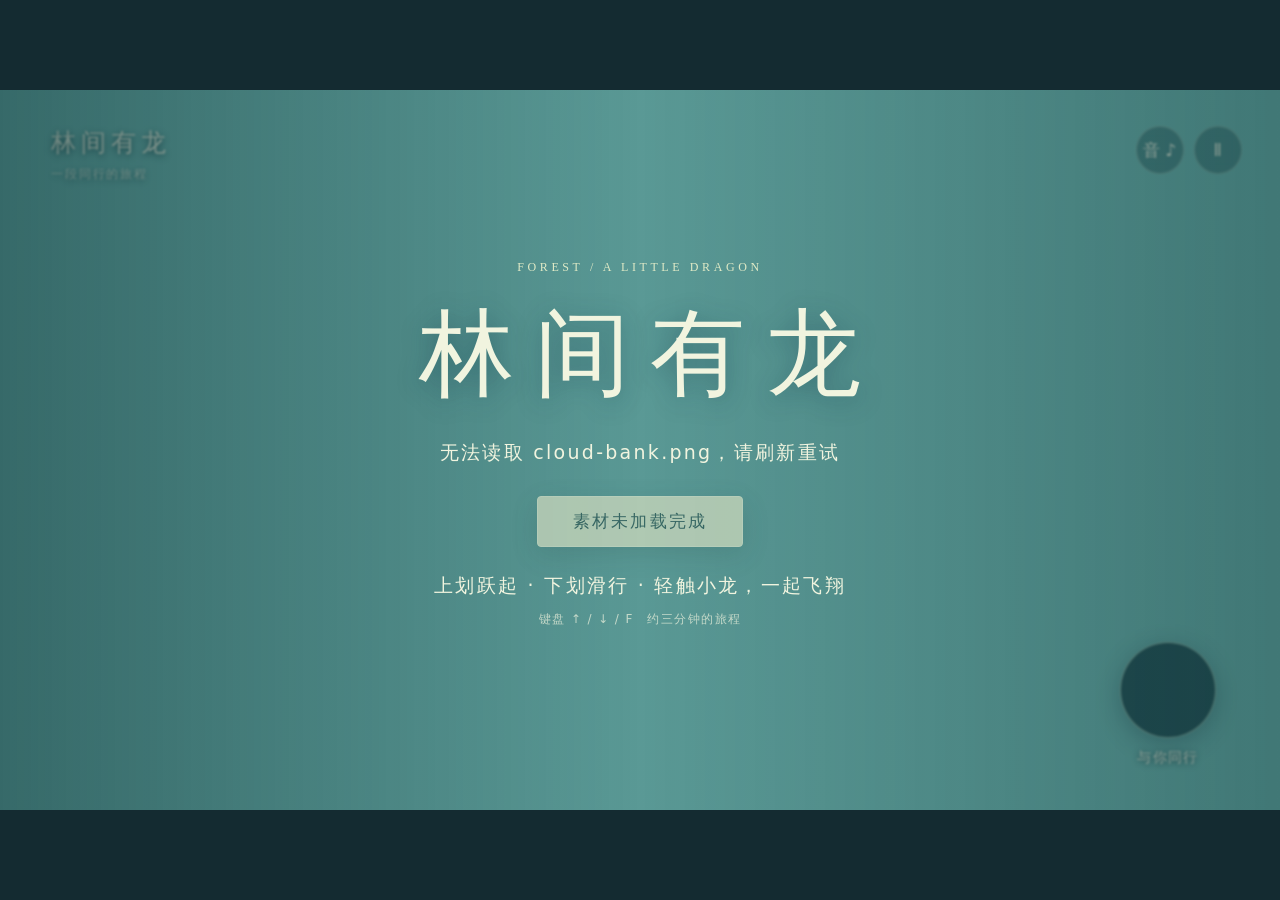
==== index.html @ c68672a9 "Add files via upload" ====
<!doctype html><html lang="zh-CN"><head><meta charset="utf-8"><meta name="viewport" content="width=device-width,initial-scale=1,viewport-fit=cover"><title>林间有龙 · 一段同行的旅程</title><meta name="description" content="用指尖跨过森林，与小黑龙一起长大，学会告别。"><link rel="icon" href="data:image/svg+xml,%3Csvg xmlns='http://www.w3.org/2000/svg' viewBox='0 0 32 32'%3E%3Crect width='32' height='32' rx='8' fill='%232b4546'/%3E%3Cpath d='M7 22Q9 7 25 7Q23 24 7 22' fill='%23b7dfb8'/%3E%3C/svg%3E"><link rel="stylesheet" href="style.css"></head><body>
<main id="stage" aria-label="林间有龙游戏"><canvas id="scene" width="1280" height="720" aria-label="向上划跳跃，向下划滑行，点击小龙飞越裂谷"></canvas>
<div class="top"><span id="chapter">林间有龙<span class="small">一段同行的旅程</span></span><div class="tools"><button id="sound" aria-label="打开声音" title="声音">音 ♪</button><button id="pause" aria-label="暂停" title="暂停">Ⅱ</button></div></div>
<div id="hint" role="status" aria-live="polite"></div><div id="caption"></div>
<button id="companion" aria-label="呼唤小黑龙"><span id="ring"></span><canvas id="portrait" width="100" height="100"></canvas><span id="companionLabel">与你同行</span></button>
<section id="cover"><div class="eyebrow">FOREST / A LITTLE DRAGON</div><h1>林间有龙</h1><p class="intro">穿过森林，和你一起长大。</p><button id="start" disabled>正在唤醒森林…</button><p class="controls">上划跃起 · 下划滑行 · 轻触小龙，一起飞翔</p><p class="keys">键盘 ↑ / ↓ / F　约三分钟的旅程</p></section>
<section id="pauseCover" hidden><h2>在林间歇一会儿</h2><button id="resume">继续旅程</button></section>
<section id="endCover" hidden><span class="eyebrow">THE FOREST REMEMBERS</span><h2>林间有龙</h2><p>有些同行，留在了风里。</p><button id="replay">再走一遍</button></section>
<div id="rotate">横过手机，森林会更宽阔。<small>建议横屏体验</small></div>
</main><script src="assets/branch-profile.js"></script><script src="engine.js"></script><script src="music.js"></script><script src="motion.js"></script><script src="game.js"></script></body></html>
---- style.css ----
*{box-sizing:border-box}html,body{margin:0;width:100%;height:100%;overflow:hidden;background:#142b31;color:#f1f4df;font-family:"Microsoft YaHei",system-ui,sans-serif}body{display:grid;place-items:center}button{font:inherit;cursor:pointer;color:inherit;touch-action:manipulation}button:focus-visible{outline:3px solid #f6db87;outline-offset:5px}#stage{width:min(100vw,177.7778vh);height:min(100vh,56.25vw);position:relative;overflow:hidden;background:#70b8b0;isolation:isolate;touch-action:none}#scene{display:block;width:100%;height:100%;touch-action:none}.top{position:absolute;left:4%;right:3%;top:5%;display:flex;justify-content:space-between;align-items:start;pointer-events:none;text-shadow:0 2px 7px #183e43}#chapter{font-family:Georgia,"STKaiti","KaiTi",serif;letter-spacing:.2em;font-size:clamp(16px,2vw,25px)}.small{display:block;font:12px system-ui;letter-spacing:.15em;margin-top:7px;opacity:.8}.tools{display:flex;gap:10px;pointer-events:auto}.tools button{border:1px solid #f0f4d74a;background:#153d4360;backdrop-filter:blur(5px);width:48px;height:48px;border-radius:50%;font-size:17px}#hint{position:absolute;top:17%;left:50%;transform:translateX(-50%);padding:10px 22px;background:#153b43d9;border:1px solid #c1dfd54a;border-radius:25px;font-size:clamp(14px,1.6vw,20px);white-space:nowrap;transition:opacity .3s;pointer-events:none}#hint:empty{opacity:0}#caption{position:absolute;bottom:10%;left:15%;right:15%;text-align:center;text-shadow:0 2px 8px #142a31;font-family:"STKaiti","KaiTi",serif;font-size:clamp(16px,2vw,26px);letter-spacing:.1em;pointer-events:none}#companion{position:absolute;right:5%;bottom:10%;width:clamp(58px,7.5vw,96px);height:clamp(58px,7.5vw,96px);padding:5px;border:1px solid #cee9ca9c;border-radius:50%;background:#173c43d9;box-shadow:0 6px 25px #142d3d55;transition:opacity .3s,box-shadow .3s;z-index:3}#companion.ready{box-shadow:0 0 0 7px #ebecb318,0 0 34px #e8e9a87a;border-color:#f6ebb8}#portrait{width:100%;height:100%;border-radius:50%}#ring{position:absolute;inset:-5px;border-radius:50%;border:3px solid transparent;pointer-events:none}#companionLabel{position:absolute;top:calc(100% + 12px);left:50%;transform:translateX(-50%);font-size:14px;letter-spacing:.1em;white-space:nowrap;text-shadow:0 1px 6px #122c33}section{position:absolute;inset:0;display:flex;flex-direction:column;align-items:center;justify-content:center;text-align:center;z-index:5;background:linear-gradient(90deg,#12383c9c,#183c4540,#12383c80);backdrop-filter:blur(1px)}section[hidden]{display:none}.eyebrow{font:12px Georgia,serif;letter-spacing:.3em;color:#e0eac6}h1{font-family:"STKaiti","KaiTi",Georgia,serif;font-weight:normal;font-size:clamp(38px,7.4vw,96px);letter-spacing:.22em;margin:16px 0 2px;padding-left:.22em;text-shadow:0 4px 24px #0b374862}h2{font-family:"STKaiti","KaiTi",serif;font-size:clamp(28px,4vw,50px);font-weight:normal;letter-spacing:.12em}section p{font-size:clamp(14px,1.6vw,19px);letter-spacing:.12em}.intro{margin-bottom:30px}section button{padding:13px 35px;background:#e7e8c6;color:#234845;border:1px solid #f5f3d4;border-radius:4px;box-shadow:0 8px 28px #173b3640;font-size:17px;letter-spacing:.12em;min-height:48px}section button:disabled{opacity:.6;cursor:wait}.controls{margin:26px 12px 0}.keys{opacity:.7;font-size:12px}#rotate{display:none}#endCover{background:#173a459c}#pauseCover{background:#153b43c9}@media(orientation:portrait){#rotate{position:fixed;bottom:12%;left:0;width:100%;display:block;text-align:center;color:#c4dcd2;font-size:16px;line-height:2}#rotate small{display:block;opacity:.65}.small,.keys{display:none}.tools button{width:40px;height:40px}.top{top:3%}#companion{right:5%;bottom:16%}.controls{font-size:12px;margin-top:12px}section .intro{margin:8px 0 16px}section button{padding:8px 22px}#companionLabel{font-size:12px;top:100%}}@media(prefers-reduced-motion:reduce){*{scroll-behavior:auto}}
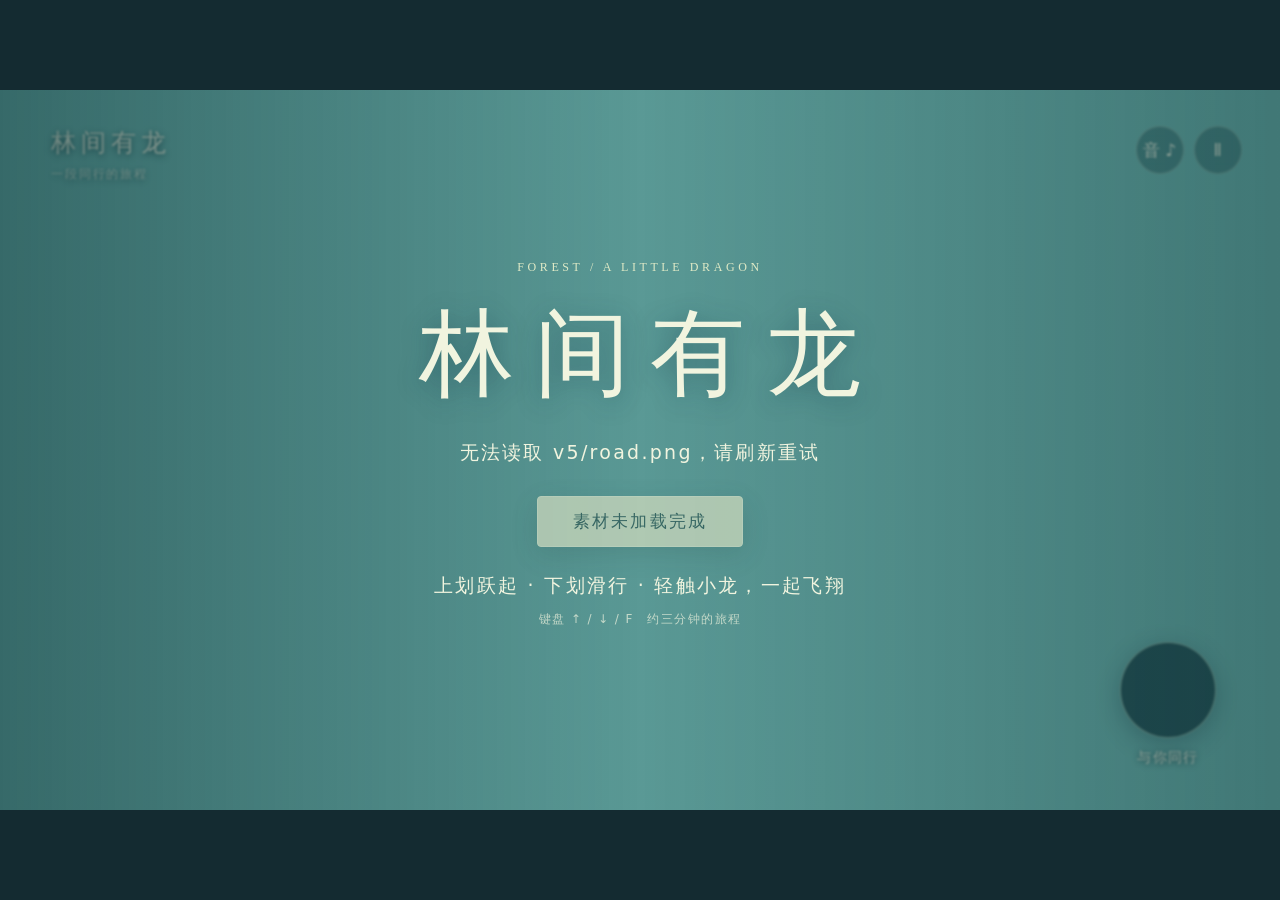
==== commit 362d62d5: "Add files via upload" ====
--- a/index.html
+++ b/index.html
@@ -7,4 +7,4 @@
 <section id="pauseCover" hidden><h2>在林间歇一会儿</h2><button id="resume">继续旅程</button></section>
 <section id="endCover" hidden><span class="eyebrow">THE FOREST REMEMBERS</span><h2>林间有龙</h2><p>有些同行，留在了风里。</p><button id="replay">再走一遍</button></section>
 <div id="rotate">横过手机，森林会更宽阔。<small>建议横屏体验</small></div>
-</main><script src="assets/branch-profile.js"></script><script src="engine.js"></script><script src="music.js"></script><script src="motion.js"></script><script src="game.js"></script></body></html>
+</main><script src="assets/branch-profile.js"></script><script src="engine.js"></script><script src="music.js"></script><script src="motion.js"></script><script src="environment.js"></script><script src="riding.js"></script><script src="game.js"></script></body></html>
